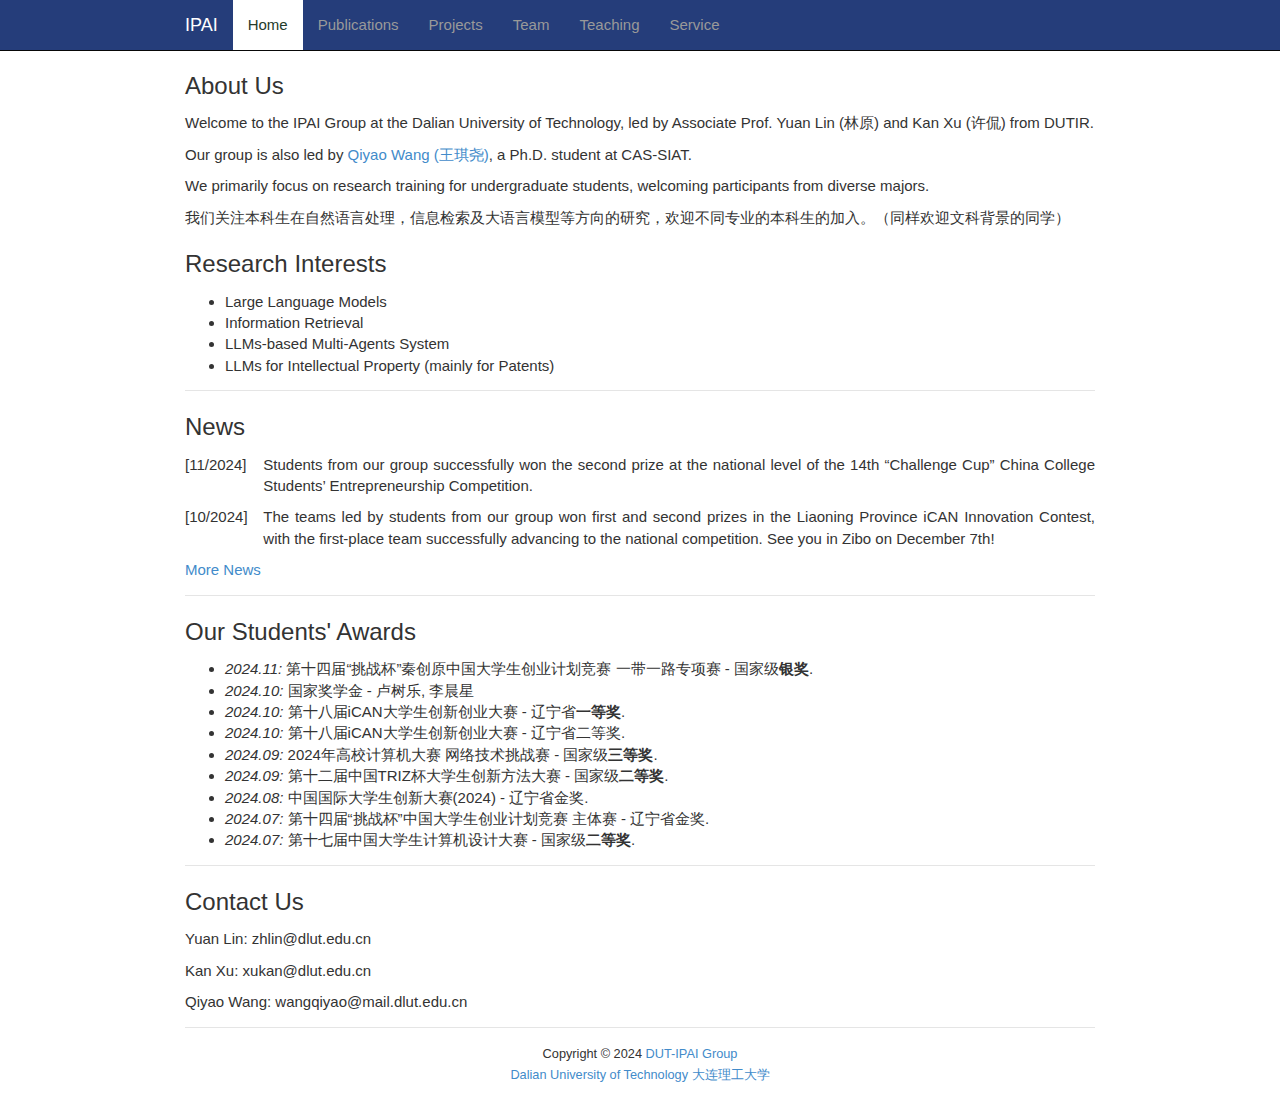
==== index.html @ ada24e64 "Update index.html" ====
<!DOCTYPE html>
<html>
<head>
  <meta name="google-site-verification" content="4aUJl2I7hcddtjYkcxpnrotZMt3zwgFPboCdEiZsUc0" />
  <meta charset="utf-8">
  <meta name="author" content="IPAI">
  <meta name="viewport" content="width=device-width, initial-scale=1.0">
  <meta name=keywords content="", "IPAI", "DUT", "Dalian University of Technology", "大连理工大学", "Yuan Lin", "LLM">

  <title>IPAI - Dalian University of Technology</title>

  <link href="static/bootstrap/css/bootstrap.css" rel="stylesheet">
  <link href="static/xin.css" rel="stylesheet">

</head>

<body>
  <nav class="navbar navbar-inverse navbar-fixed-top">
    <div class="container">
      <div class="navbar-header">
        <button type="button" class="navbar-toggle" data-toggle="collapse" data-target=".navbar-collapse">
          <span class="icon-bar"></span>
          <span class="icon-bar"></span>
          <span class="icon-bar"></span>

        </button>
        <span class="navbar-brand">
          <font color="#ffffff"> IPAI </a></font>
        </span>
      </div>
      <div class="navbar-collapse collapse">
        <ul class="nav navbar-nav">
          <li class="active"><a href="index.html">Home</a></li>
          <li><a href="publications/index.htm">Publications</a></li>
          <li><a href="projects/index.htm">Projects</a></li>
          <li><a href="team/index.htm">Team</a></li>
          <li><a href="teaching/index.htm">Teaching</a></li>
          <li><a href="service/index.htm">Service</a></li>
        </ul>
      </div>
    </div>
  </nav>

  <div class="container" style="margin-top: 50px;">

    <h2>About Us</h2>
    <p>Welcome to the IPAI Group at the Dalian University of Technology, led by Associate Prof. Yuan Lin (林原) and Kan Xu (许侃) from DUTIR.</p>
    <p>Our group is also led by <a href="https://qiyao-wang.github.io/">Qiyao Wang (王琪尧)</a>, a Ph.D. student at CAS-SIAT.</p>
    <p>We primarily focus on research training for undergraduate students, welcoming participants from diverse majors.<p>
    <p>我们关注本科生在自然语言处理，信息检索及大语言模型等方向的研究，欢迎不同专业的本科生的加入。（同样欢迎文科背景的同学）</p>
      
    <h2>Research Interests</h2>
    <ul>
      <li>Large Language Models</li>
      <li>Information Retrieval</li>
      <li>LLMs-based Multi-Agents System</li>
      <li>LLMs for Intellectual Property (mainly for Patents)</li>
    </ul>
    
    <hr>
    <h2>News</h2>
    <!-- Recent News -->
    <div>
      <div class="row">
        <div class="col-sm-1">
          [11/2024]
        </div>
        <div class="col-sm-11">
          <p>Students from our group successfully won the second prize at the national level of the 14th “Challenge Cup” China College Students’ Entrepreneurship Competition.</p>
        </div>
      </div>
      <div class="row">
        <div class="col-sm-1">
          [10/2024] 
        </div>
        <div class="col-sm-11">
          <p> The teams led by students from our group won first and second prizes in the Liaoning Province iCAN Innovation Contest, with the first-place team successfully advancing to the national competition. See you in Zibo on December 7th!
          </p>
        </div>
      </div>
      <div class="row">

        <div class="col-sm-11">
          <a href="news/index.html">More News</a>
        </div>
      </div>
    </div>

    <hr>
    <h2>Our Students' Awards</h2>
    <ul>
      <li><em>2024.11:</em> 第十四届“挑战杯”秦创原中国大学生创业计划竞赛 一带一路专项赛 - 国家级<strong>银奖</strong>. </li>
      <li><em>2024.10:</em> 国家奖学金 - 卢树乐, 李晨星</li>
      <li><em>2024.10:</em> 第十八届iCAN大学生创新创业大赛 - 辽宁省<strong>一等奖</strong>. </li>
      <li><em>2024.10:</em> 第十八届iCAN大学生创新创业大赛 - 辽宁省二等奖. </li>
      <li><em>2024.09:</em> 2024年高校计算机大赛 网络技术挑战赛 - 国家级<strong>三等奖</strong>. </li>
      <li><em>2024.09:</em> 第十二届中国TRIZ杯大学生创新方法大赛 - 国家级<strong>二等奖</strong>. </li>
      <li><em>2024.08:</em> 中国国际大学生创新大赛(2024) - 辽宁省金奖. </li>
      <li><em>2024.07:</em> 第十四届“挑战杯”中国大学生创业计划竞赛 主体赛 - 辽宁省金奖. </li>
      <li><em>2024.07:</em> 第十七届中国大学生计算机设计大赛 - 国家级<strong>二等奖</strong>. </li>
    </ul>

    <hr>
    <h2>Contact Us</h2>
    <p>Yuan Lin: zhlin@dlut.edu.cn</p>
    <p>Kan Xu: xukan@dlut.edu.cn</p>
    <p>Qiyao Wang: wangqiyao@mail.dlut.edu.cn</p>
    <hr>

  <div align="center">
      <small>Copyright &copy 2024 <a href="https://dut-ipai.github.io/">DUT-IPAI Group</a></small>
      <br>
      <small><a href="https://www.whu.edu.cn/">Dalian University of Technology 大连理工大学</a></small>
  </div>

</body>
<!-- <div align="center">
  <small>
    Copyright 2021 Multimedia Analysis & Reasoning Lab
  </small>
</div> -->
<script src="static/jquery.js"></script>
<script src="static/bootstrap/js/bootstrap.js"></script>

</html>
---- static/xin.css ----
body {
        font-size: 15px;
        padding-bottom: 20px;
      }

      h1 { font-size: 30px; line-height: 135%;}
      h2 { font-size: 24px; line-height: 135%;}
      h3 { font-size: 20px; line-height: 135%;}
      h4 { font-size: 16px; }
      h5 { font-size: 15px; }
      h6 { font-size: 13px; }

      hr {
        border-top: 1px solid #e5e5e5;
      }

      p {
        text-align: justify;
      }

      .navbar {
        margin-bottom: 5px;
      }


.navbar-inverse {
  background-color: #253d7a;
 }


.navbar-inverse .navbar-nav > .active > a,
.navbar-inverse .navbar-nav > .active > a:hover,
.navbar-inverse .navbar-nav > .active > a:focus {
  color: #253d7a;
 background-color: #ffffff;
}


.navbar-inverse .navbar-nav > .active > a {
 color: #243b2b;
 background-color: #ffffff;
}

.projectlist {
  display:flex;
  flex-flow: row wrap;
} 

.project {
  width: 240px;
  padding-bottom: 10px;
  margin: 8px;
  padding: 5px;
}

.project:hover {
  background-color: #e7e7e7;
}

.project .post-title {
  color: #428bca;
}

.project .post-excerpt {
  color: #333;
}

.project a:hover {
  text-decoration:none;
}

img.teaser {
  float:right;
  width:45%;
  padding:15px;
}
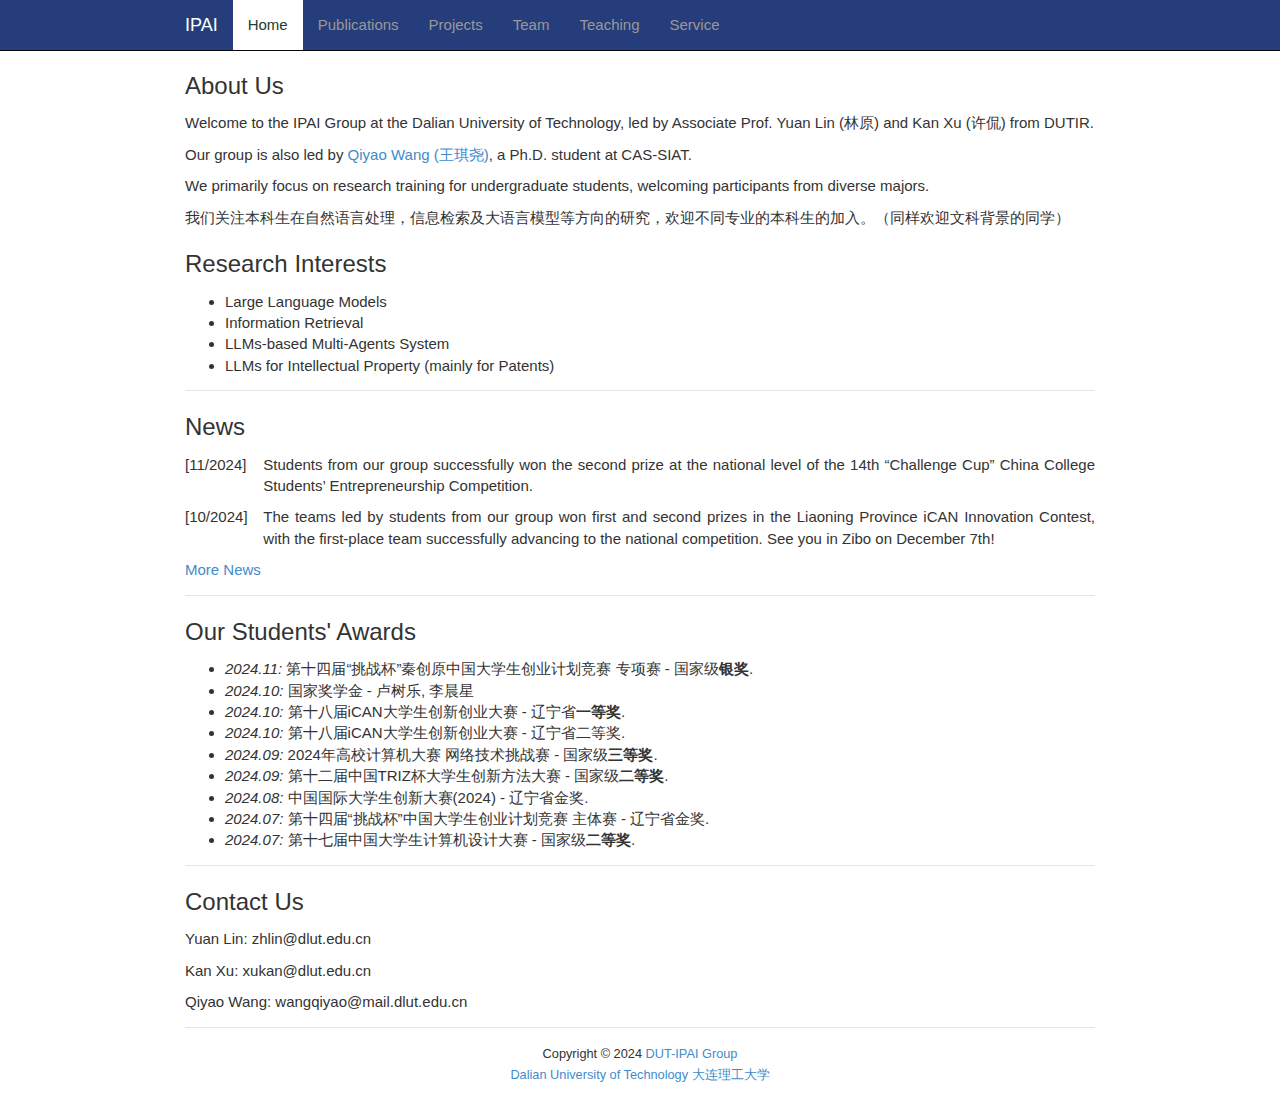
==== commit c41fc477: "Update index.html" ====
--- a/index.html
+++ b/index.html
@@ -89,7 +89,7 @@
     <hr>
     <h2>Our Students' Awards</h2>
     <ul>
-      <li><em>2024.11:</em> 第十四届“挑战杯”秦创原中国大学生创业计划竞赛 一带一路专项赛 - 国家级<strong>银奖</strong>. </li>
+      <li><em>2024.11:</em> 第十四届“挑战杯”秦创原中国大学生创业计划竞赛 专项赛 - 国家级<strong>银奖</strong>. </li>
       <li><em>2024.10:</em> 国家奖学金 - 卢树乐, 李晨星</li>
       <li><em>2024.10:</em> 第十八届iCAN大学生创新创业大赛 - 辽宁省<strong>一等奖</strong>. </li>
       <li><em>2024.10:</em> 第十八届iCAN大学生创新创业大赛 - 辽宁省二等奖. </li>
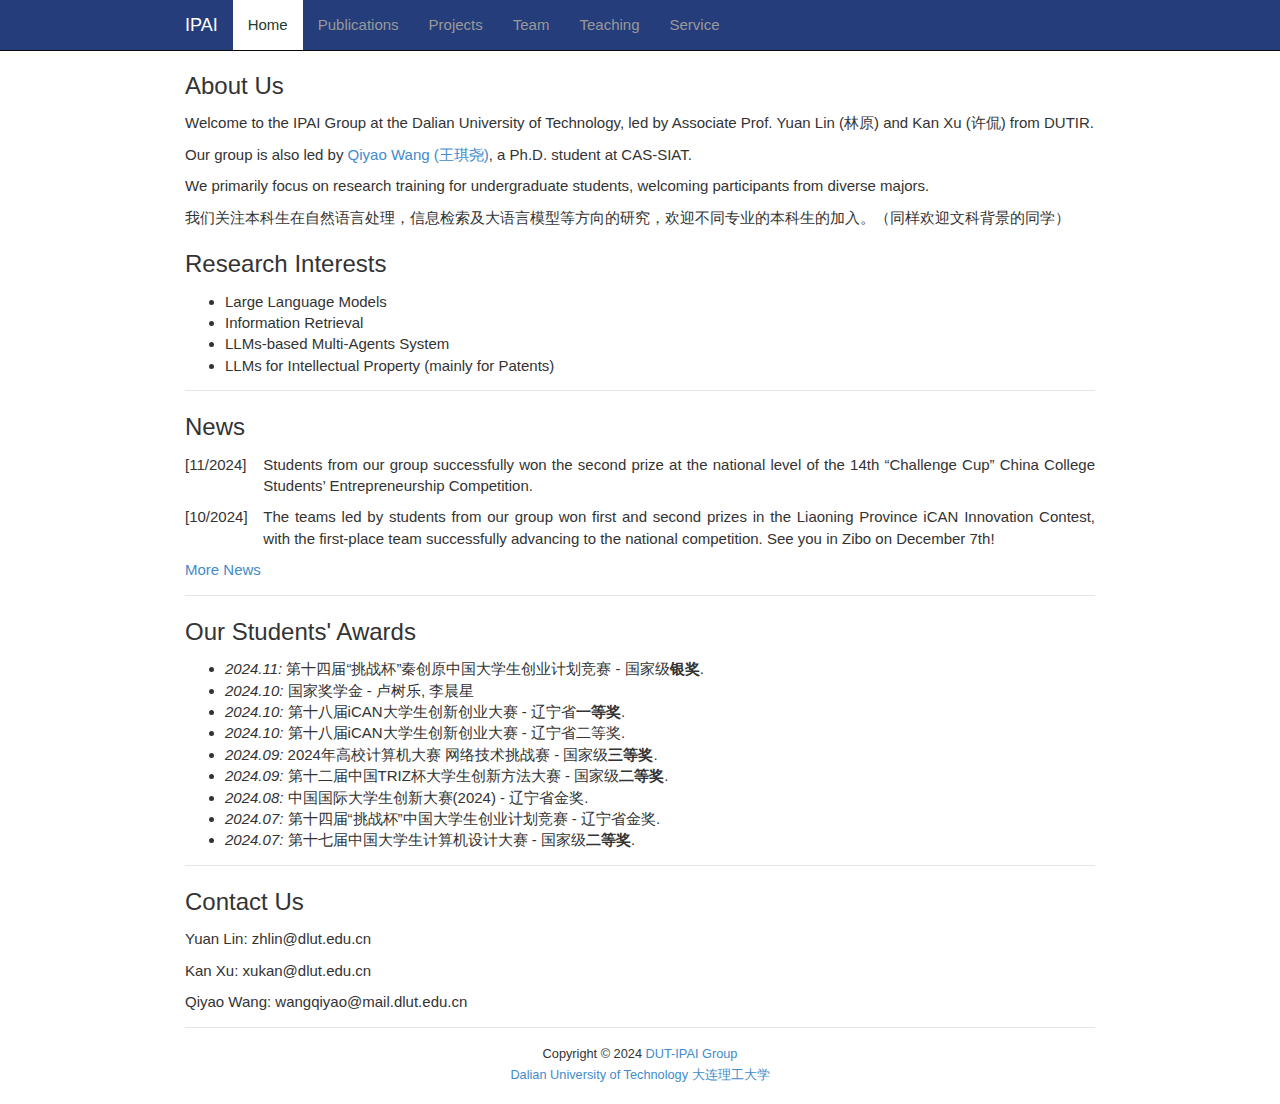
==== commit 85f772ef: "Update index.html" ====
--- a/index.html
+++ b/index.html
@@ -89,14 +89,14 @@
     <hr>
     <h2>Our Students' Awards</h2>
     <ul>
-      <li><em>2024.11:</em> 第十四届“挑战杯”秦创原中国大学生创业计划竞赛 专项赛 - 国家级<strong>银奖</strong>. </li>
+      <li><em>2024.11:</em> 第十四届“挑战杯”秦创原中国大学生创业计划竞赛 - 国家级<strong>银奖</strong>. </li>
       <li><em>2024.10:</em> 国家奖学金 - 卢树乐, 李晨星</li>
       <li><em>2024.10:</em> 第十八届iCAN大学生创新创业大赛 - 辽宁省<strong>一等奖</strong>. </li>
       <li><em>2024.10:</em> 第十八届iCAN大学生创新创业大赛 - 辽宁省二等奖. </li>
       <li><em>2024.09:</em> 2024年高校计算机大赛 网络技术挑战赛 - 国家级<strong>三等奖</strong>. </li>
       <li><em>2024.09:</em> 第十二届中国TRIZ杯大学生创新方法大赛 - 国家级<strong>二等奖</strong>. </li>
       <li><em>2024.08:</em> 中国国际大学生创新大赛(2024) - 辽宁省金奖. </li>
-      <li><em>2024.07:</em> 第十四届“挑战杯”中国大学生创业计划竞赛 主体赛 - 辽宁省金奖. </li>
+      <li><em>2024.07:</em> 第十四届“挑战杯”中国大学生创业计划竞赛 - 辽宁省金奖. </li>
       <li><em>2024.07:</em> 第十七届中国大学生计算机设计大赛 - 国家级<strong>二等奖</strong>. </li>
     </ul>
 
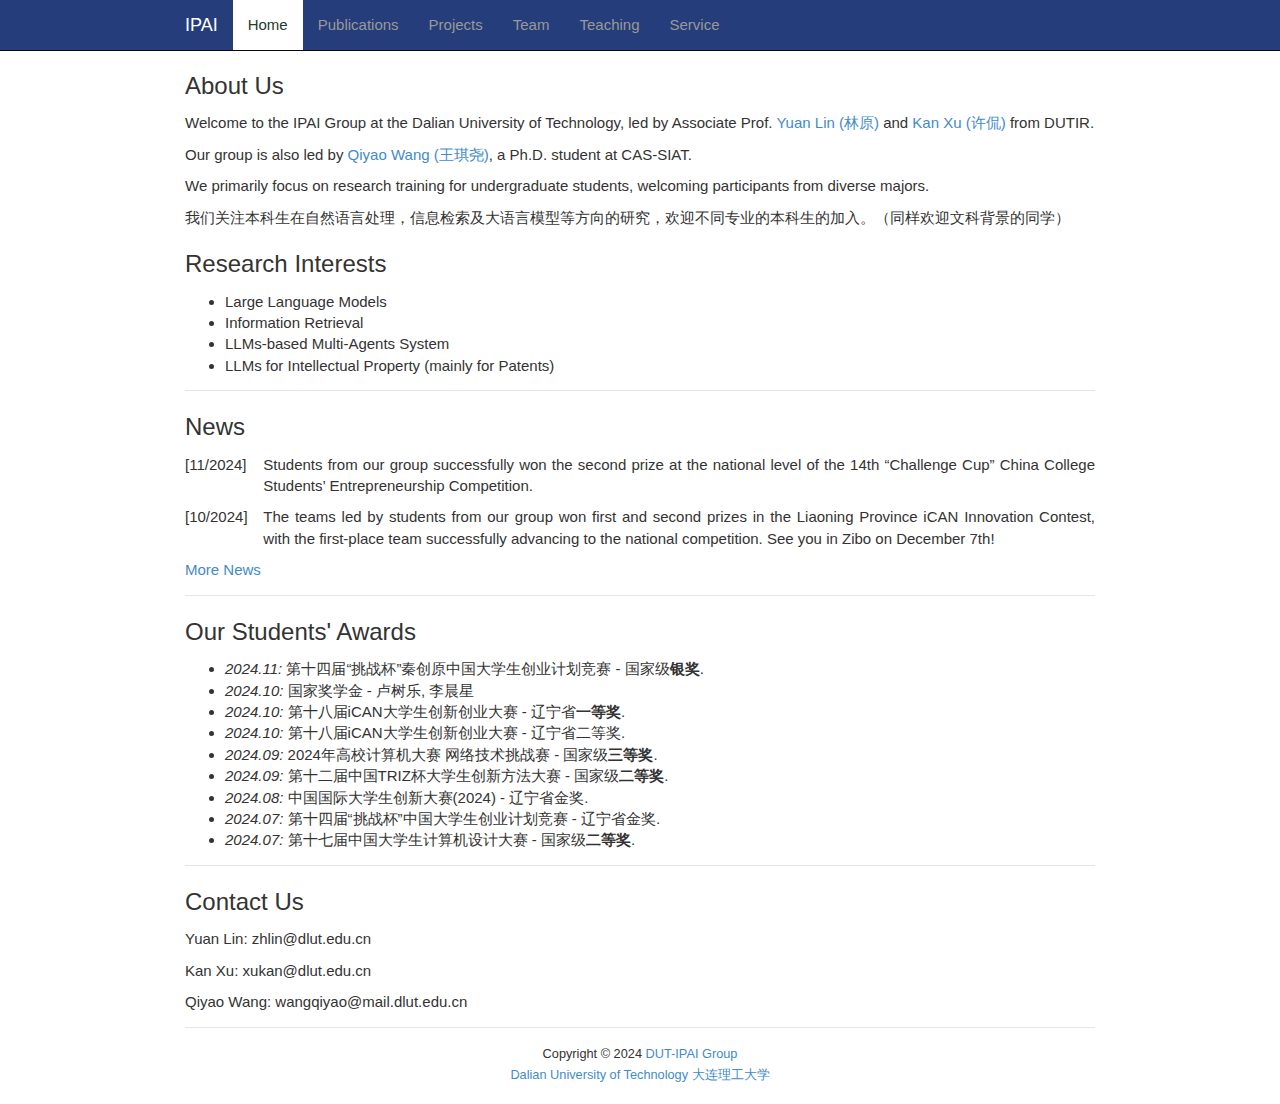
==== commit f2ded9eb: "Update index.html" ====
--- a/index.html
+++ b/index.html
@@ -44,7 +44,7 @@
   <div class="container" style="margin-top: 50px;">
 
     <h2>About Us</h2>
-    <p>Welcome to the IPAI Group at the Dalian University of Technology, led by Associate Prof. Yuan Lin (林原) and Kan Xu (许侃) from DUTIR.</p>
+    <p>Welcome to the IPAI Group at the Dalian University of Technology, led by Associate Prof. <a href="https://faculty.dlut.edu.cn/linyuan/zh_CN/index.htm">Yuan Lin (林原)</a> and <a href="https://faculty.dlut.edu.cn/2004012069/en/index.htm">Kan Xu (许侃)</a> from DUTIR.</p>
     <p>Our group is also led by <a href="https://qiyao-wang.github.io/">Qiyao Wang (王琪尧)</a>, a Ph.D. student at CAS-SIAT.</p>
     <p>We primarily focus on research training for undergraduate students, welcoming participants from diverse majors.<p>
     <p>我们关注本科生在自然语言处理，信息检索及大语言模型等方向的研究，欢迎不同专业的本科生的加入。（同样欢迎文科背景的同学）</p>
@@ -110,7 +110,7 @@
   <div align="center">
       <small>Copyright &copy 2024 <a href="https://dut-ipai.github.io/">DUT-IPAI Group</a></small>
       <br>
-      <small><a href="https://www.whu.edu.cn/">Dalian University of Technology 大连理工大学</a></small>
+      <small><a href="https://www.dlut.edu.cn/">Dalian University of Technology 大连理工大学</a></small>
   </div>
 
 </body>
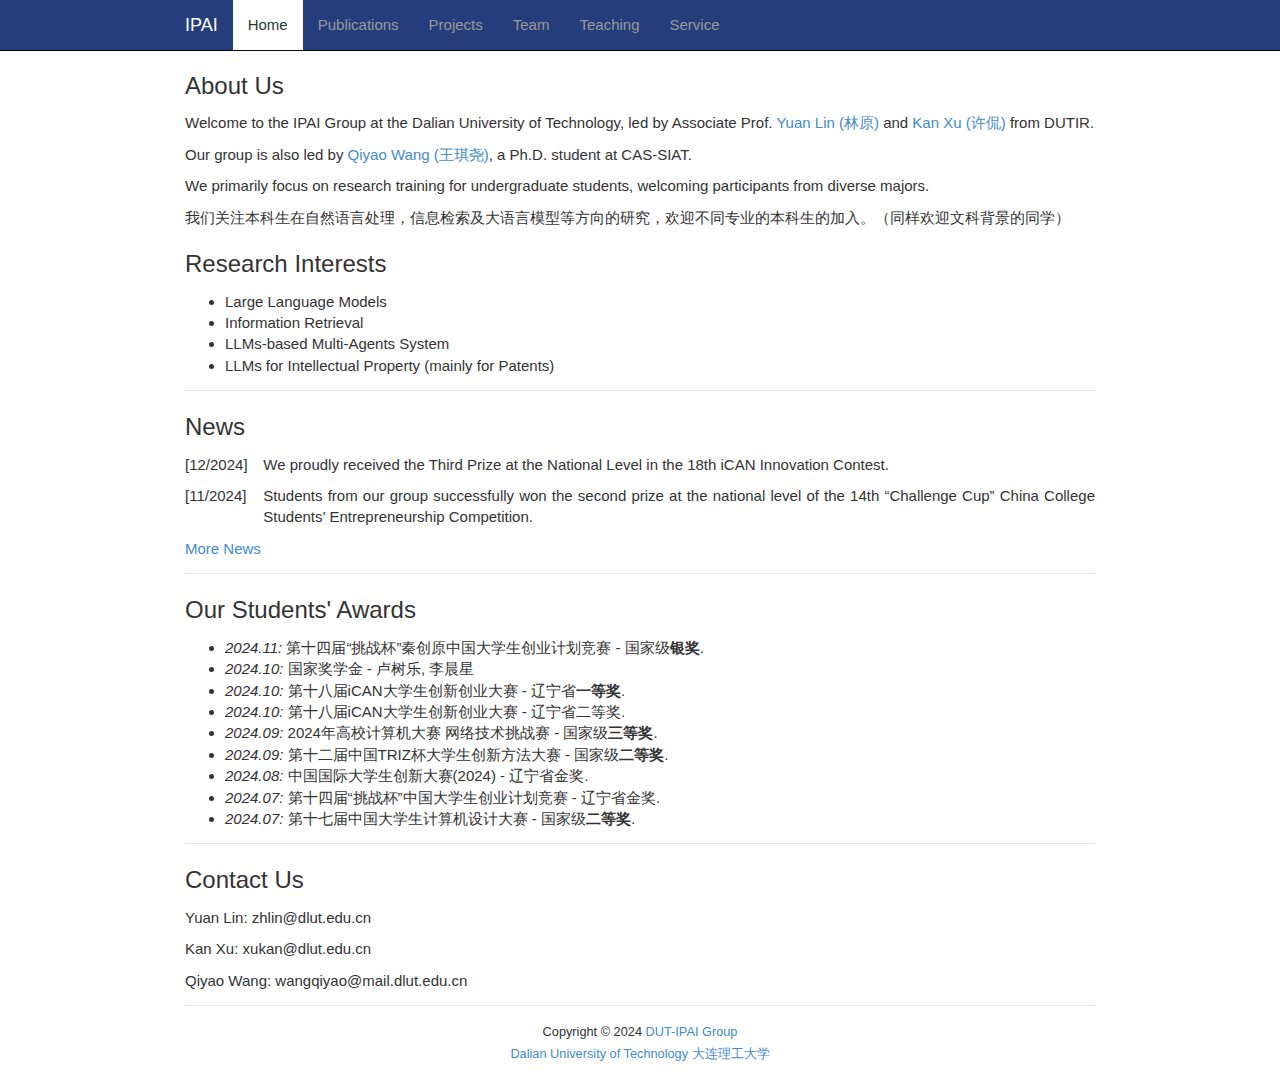
==== commit e70af308: "Update index.html" ====
--- a/index.html
+++ b/index.html
@@ -61,21 +61,20 @@
     <h2>News</h2>
     <!-- Recent News -->
     <div>
+       <div class="row">
+        <div class="col-sm-1">
+          [12/2024]
+        </div>
+        <div class="col-sm-11">
+          <p>We proudly received the Third Prize at the National Level in the 18th iCAN Innovation Contest.</p>
+        </div>
+      </div>
       <div class="row">
         <div class="col-sm-1">
           [11/2024]
         </div>
         <div class="col-sm-11">
           <p>Students from our group successfully won the second prize at the national level of the 14th “Challenge Cup” China College Students’ Entrepreneurship Competition.</p>
-        </div>
-      </div>
-      <div class="row">
-        <div class="col-sm-1">
-          [10/2024] 
-        </div>
-        <div class="col-sm-11">
-          <p> The teams led by students from our group won first and second prizes in the Liaoning Province iCAN Innovation Contest, with the first-place team successfully advancing to the national competition. See you in Zibo on December 7th!
-          </p>
         </div>
       </div>
       <div class="row">
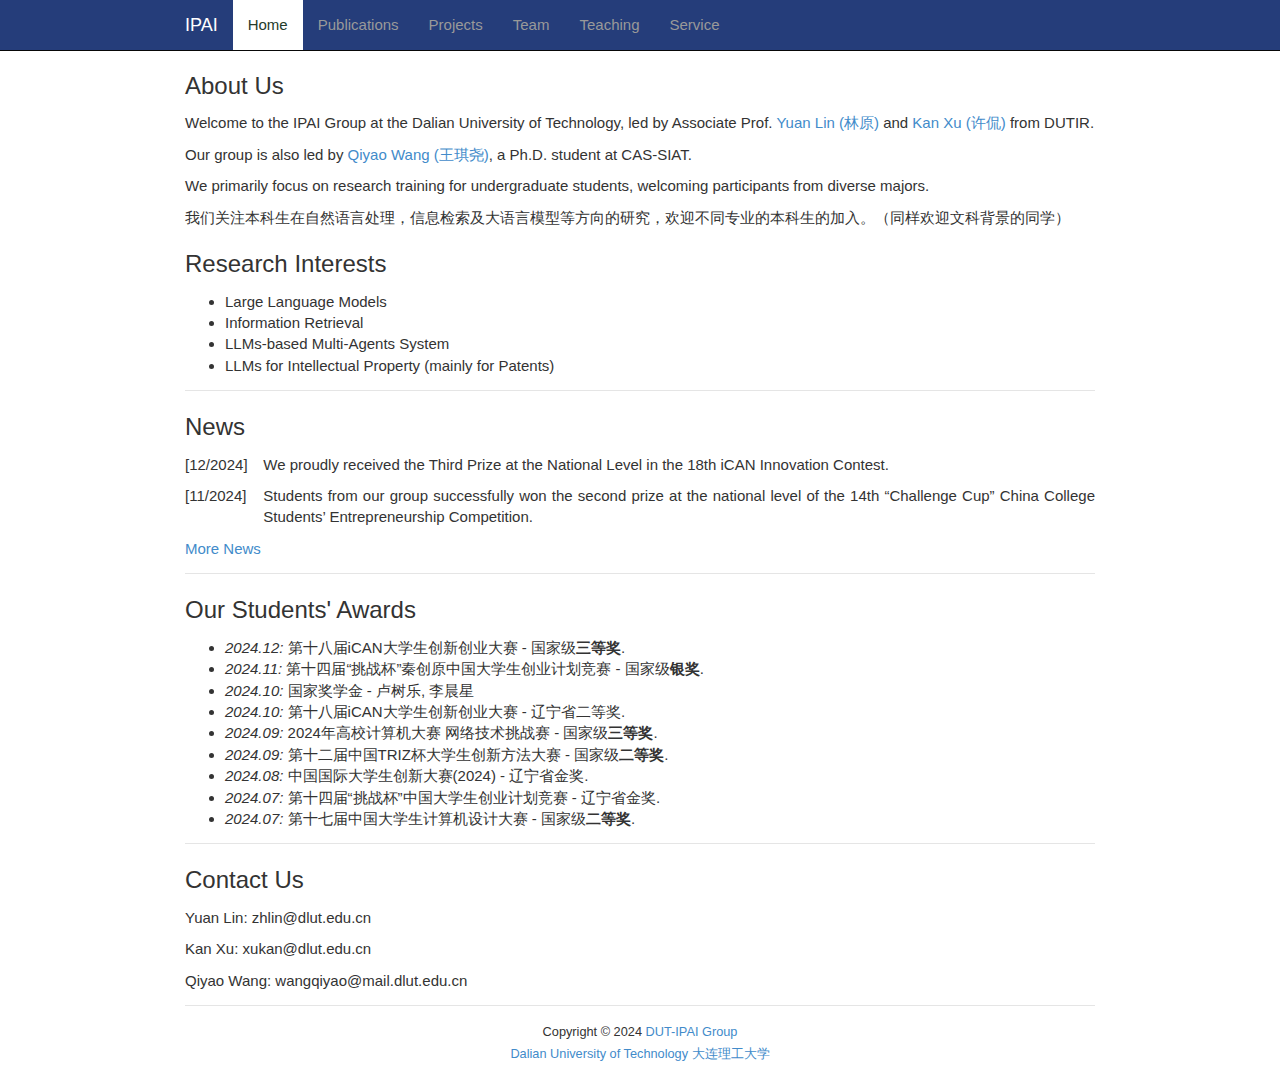
==== commit b18e0b3b: "Update index.html" ====
--- a/index.html
+++ b/index.html
@@ -88,9 +88,9 @@
     <hr>
     <h2>Our Students' Awards</h2>
     <ul>
+      <li><em>2024.12:</em> 第十八届iCAN大学生创新创业大赛 - 国家级<strong>三等奖</strong>. </li>
       <li><em>2024.11:</em> 第十四届“挑战杯”秦创原中国大学生创业计划竞赛 - 国家级<strong>银奖</strong>. </li>
       <li><em>2024.10:</em> 国家奖学金 - 卢树乐, 李晨星</li>
-      <li><em>2024.10:</em> 第十八届iCAN大学生创新创业大赛 - 辽宁省<strong>一等奖</strong>. </li>
       <li><em>2024.10:</em> 第十八届iCAN大学生创新创业大赛 - 辽宁省二等奖. </li>
       <li><em>2024.09:</em> 2024年高校计算机大赛 网络技术挑战赛 - 国家级<strong>三等奖</strong>. </li>
       <li><em>2024.09:</em> 第十二届中国TRIZ杯大学生创新方法大赛 - 国家级<strong>二等奖</strong>. </li>
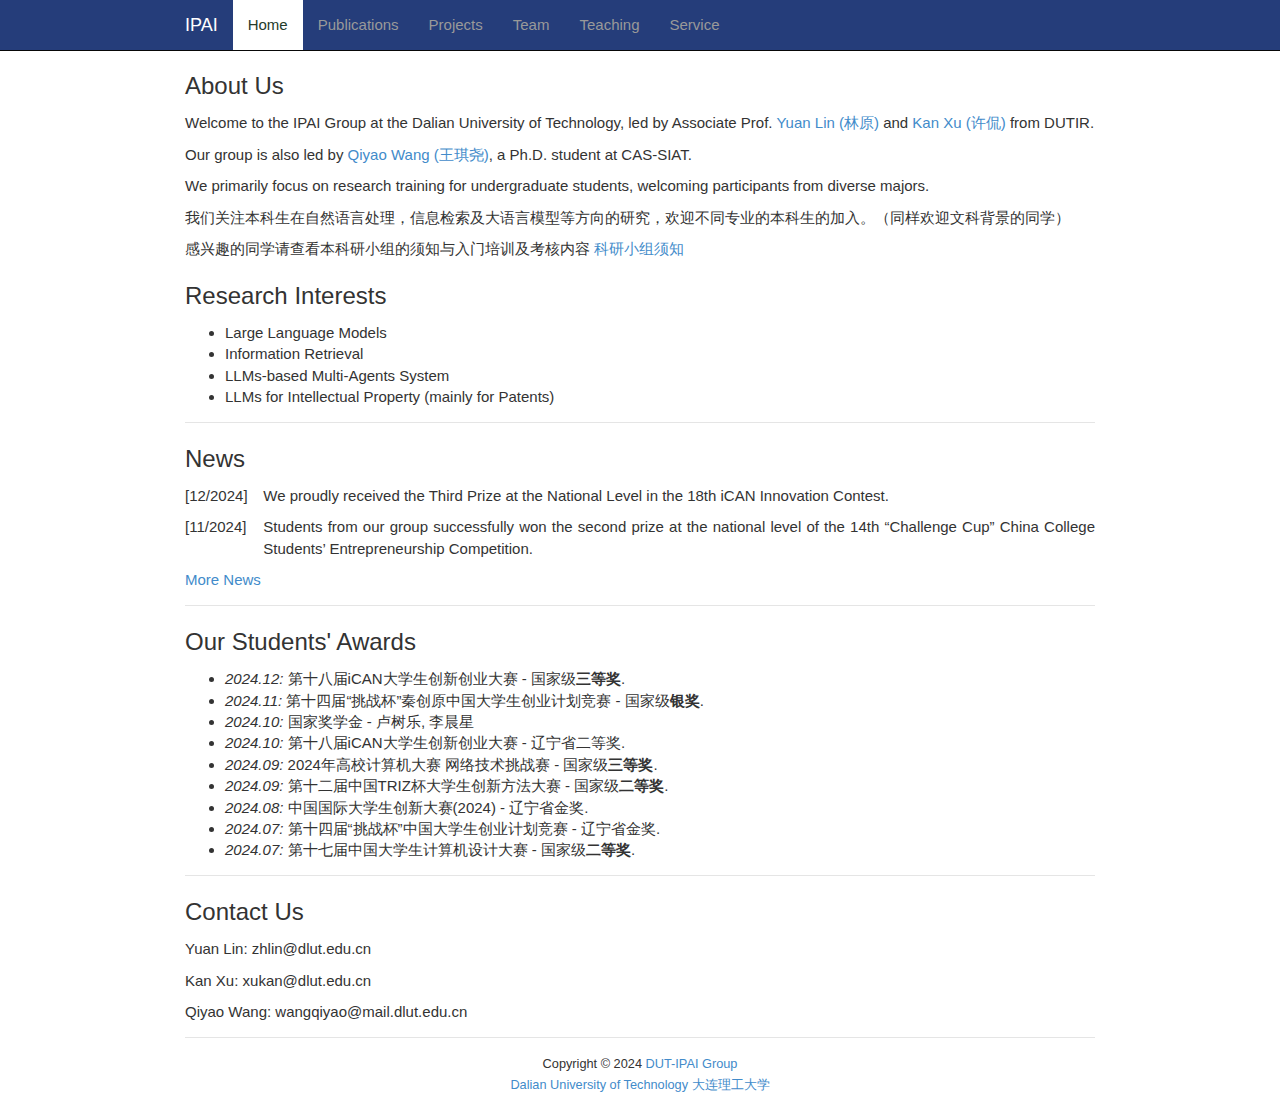
==== commit 7b8c94aa: "Update index.html" ====
--- a/index.html
+++ b/index.html
@@ -48,6 +48,7 @@
     <p>Our group is also led by <a href="https://qiyao-wang.github.io/">Qiyao Wang (王琪尧)</a>, a Ph.D. student at CAS-SIAT.</p>
     <p>We primarily focus on research training for undergraduate students, welcoming participants from diverse majors.<p>
     <p>我们关注本科生在自然语言处理，信息检索及大语言模型等方向的研究，欢迎不同专业的本科生的加入。（同样欢迎文科背景的同学）</p>
+    <p>感兴趣的同学请查看本科研小组的须知与入门培训及考核内容 <a href="https://aml0s624iv.feishu.cn/docx/XmJpdsu5pog2IHx4bgAcKYGKnRg?from=from_copylink">科研小组须知</a></p>
       
     <h2>Research Interests</h2>
     <ul>
